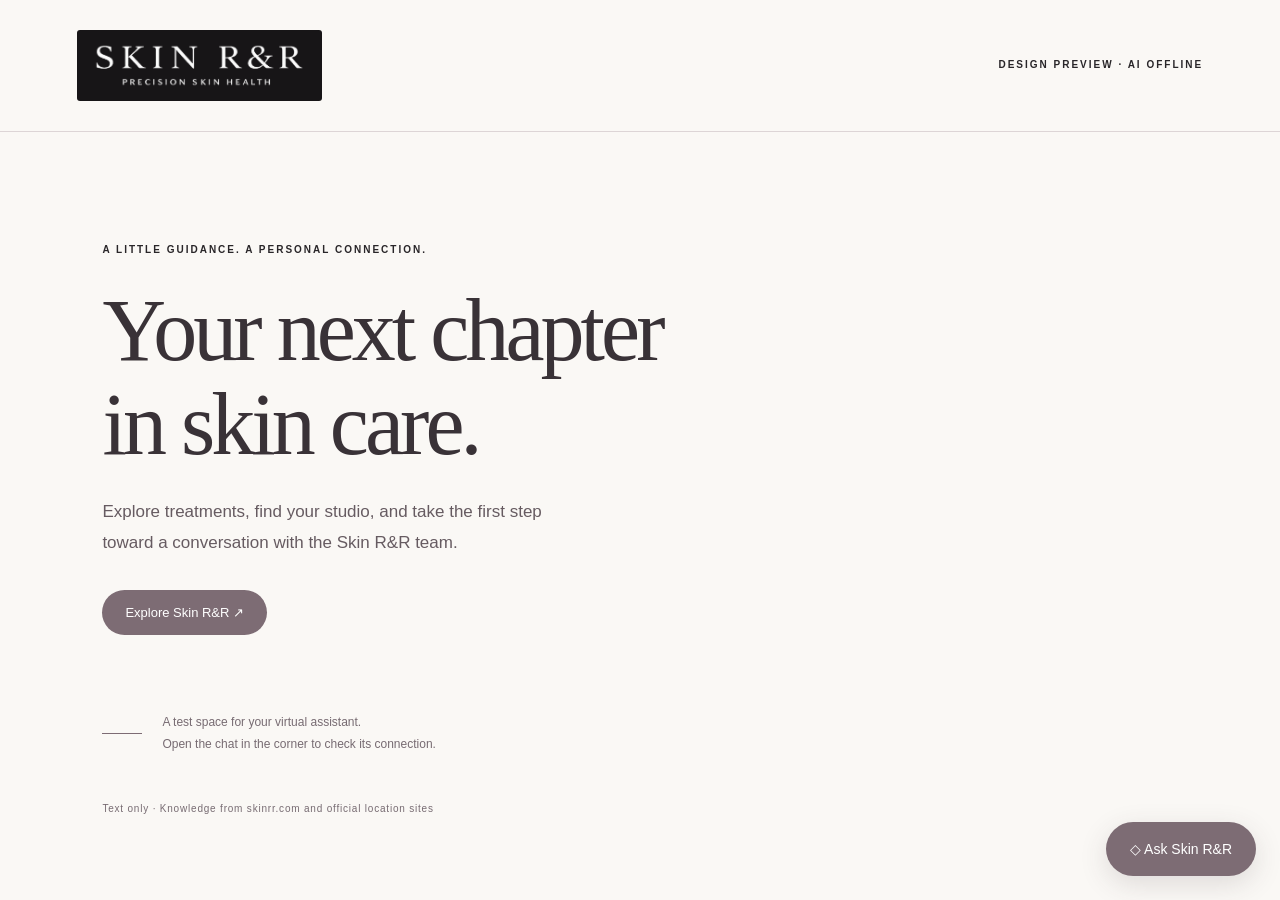
==== index.html @ d3ac8934 "Publish Skin R&R branded preview and complete local source" ====
<!doctype html><html lang="en"><head><meta charset="utf-8"><meta name="viewport" content="width=device-width, initial-scale=1, viewport-fit=cover"><title>Skin R&R · Assistant Studio</title><link rel="stylesheet" href="./widget.css"></head><body>
<header class="site-header"><a class="wordmark logo-wordmark" href="https://skinrr.com/"><img src="./logo.png" alt="Skin R&R — Precision Skin Health"></a><span class="eyebrow">DESIGN PREVIEW · AI OFFLINE</span></header>
<main class="demo"><p class="eyebrow">A LITTLE GUIDANCE. A PERSONAL CONNECTION.</p><h1>Your next chapter<br>in skin care.</h1><p class="intro">Explore treatments, find your studio, and take the first step toward a conversation with the Skin R&R team.</p><a class="pill" href="https://skinrr.com/">Explore Skin R&R ↗</a><div class="demo-note"><span class="small-rule"></span><p>A test space for your virtual assistant.<br>Open the chat in the corner to check its connection.</p></div><p class="privacy-note">Text only · Knowledge from skinrr.com and official location sites</p></main>
<script src="./widget.js" defer></script></body></html>
---- widget.css ----
:root{--bg:#faf8f5;--ink:#292629;--accent:#7d6c74;--body:Arial,sans-serif;--display:Georgia,serif;color-scheme:light}
*{box-sizing:border-box}[hidden]{display:none!important}
body{margin:0;background:var(--bg);color:var(--ink);font-family:var(--body)}button,input{font:inherit}button,a,input{-webkit-tap-highlight-color:transparent}button{cursor:pointer}button:disabled{cursor:wait;opacity:.55}:focus-visible{outline:3px solid var(--accent);outline-offset:4px}a{color:var(--accent);text-underline-offset:4px}
.site-header{padding:30px 6vw;display:flex;justify-content:space-between;align-items:center;border-bottom:1px solid #ddd5d6}.wordmark{font:32px var(--display);color:var(--ink);text-decoration:none}.wordmark span{color:var(--accent)}.eyebrow{font-size:10px;letter-spacing:.2em;font-weight:600;line-height:1.8}.demo{padding:11vh 8vw 4rem;max-width:1100px}.demo h1{font:clamp(48px,7vw,88px)/1.07 var(--display);font-weight:400;margin:25px 0;color:#393237;letter-spacing:-.045em}.intro{max-width:440px;font-size:17px;line-height:1.8;color:#665b61}.pill{display:inline-block;padding:15px 23px;border-radius:30px;background:var(--accent);color:white;text-decoration:none;font-size:13px;margin-top:15px}.demo-note{display:flex;gap:20px;align-items:center;margin-top:65px;font-size:12px;line-height:1.8;color:#776b72}.small-rule{width:40px;height:1px;background:var(--accent)}.privacy-note{font-size:10px;letter-spacing:.08em;color:#776b72;margin-top:35px}
.launcher{position:fixed;right:max(24px,env(safe-area-inset-right));bottom:max(24px,env(safe-area-inset-bottom));border:0;border-radius:50px;background:var(--accent);color:white;padding:19px 24px;box-shadow:0 8px 28px #46333d26;font-size:14px;display:flex;gap:12px;align-items:center}.launcher svg{width:21px;height:21px}.panel{position:fixed;right:24px;bottom:98px;width:390px;height:min(640px,calc(100dvh - 125px));background:#fffdfb;border:1px solid #e1d9dd;border-radius:22px;box-shadow:0 16px 70px #3a283122;display:flex;flex-direction:column;overflow:hidden;animation:appear .18s ease-out;z-index:10}.chat-header{display:flex;gap:10px;padding:19px 18px 16px;align-items:center;border-bottom:1px solid #eee6e8}.brand-icon{width:37px;height:37px;background:#eee7e9;border-radius:50%;display:grid;place-items:center;font:20px var(--display);color:var(--accent);flex-shrink:0}.brand-icon img{max-width:30px;max-height:30px}.chat-heading{flex:1}.chat-heading h2{font-size:14px;margin:0 0 6px}.chat-heading p{font-size:10px;color:#72656d;margin:0}.icon-button{border:0;background:transparent;color:var(--ink);padding:8px;border-radius:8px;font-size:19px;min-width:34px;min-height:34px}.icon-button:hover{background:#eee7e9}.messages{flex:1;min-height:0;overflow-y:auto;overscroll-behavior:contain;padding:20px 17px;scroll-behavior:smooth}.message{max-width:95%;font-size:13px;line-height:1.7;margin:0 0 17px}.message .bubble{white-space:pre-wrap;overflow-wrap:anywhere;border-radius:14px 14px 14px 3px;padding:13px 15px;background:#f2eded}.message.user{margin-left:auto}.user .bubble{background:var(--accent);color:white;border-radius:14px 14px 3px 14px}.speaker{font-size:9px;letter-spacing:.08em;text-transform:uppercase;margin-bottom:6px;color:#756a70}.user .speaker{text-align:right}.sources{display:flex;flex-wrap:wrap;gap:7px;margin-top:9px}.sources a{font-size:11px;line-height:1.5}.suggestions{display:grid;gap:8px;margin:18px 0}.suggestions button{text-align:left;border:1px solid #d9cdd3;padding:11px 13px;border-radius:9px;background:transparent;color:#594a52;font-size:12px}.suggestions button:hover{background:#f2eded}.chat-footer{border-top:1px solid #eee6e8;padding:12px 15px max(12px,env(safe-area-inset-bottom))}.compose{display:flex;gap:7px;align-items:center}.compose input{min-width:0;flex:1;background:#f6f2f3;border:1px solid #e1d8dc;border-radius:12px;padding:13px;color:var(--ink);font-size:16px}.send{border:0;border-radius:12px;background:var(--accent);color:white;min-width:42px;height:44px;font-size:20px}.chat-disclosure{font-size:9px;line-height:1.5;color:#766b71;margin:9px 0 0}.status{font-size:11px;color:#675961;padding:8px 17px;background:#f7f1f3;margin:0;line-height:1.5}.error{color:#813f4d}.typing{color:#76606b;font-size:12px;padding-bottom:10px}.embed-page{background:transparent}.embed-page .panel{right:0;bottom:0;width:100%;height:100dvh;border-radius:16px}.embed-page .launcher{right:4px;bottom:4px}
@keyframes appear{from{opacity:0;transform:translateY(8px)}to{opacity:1;transform:translateY(0)}}@media(max-width:600px){.site-header{padding:23px}.site-header .eyebrow{font-size:8px}.demo{padding:9vh 26px 120px}.demo h1{font-size:56px}.panel{right:8px;bottom:8px;width:calc(100% - 16px);height:calc(100dvh - 16px);max-height:800px;border-radius:18px}.launcher{right:16px;bottom:max(16px,env(safe-area-inset-bottom))}.chat-header{padding-top:max(17px,env(safe-area-inset-top))}.demo-note{margin-top:40px}}@media(prefers-reduced-motion:reduce){*,*::before,*::after{animation:none!important;scroll-behavior:auto!important;transition:none!important}}
.logo-wordmark{width:245px;background:#171517;padding:12px 16px;border-radius:3px;line-height:0}.logo-wordmark img{width:100%;height:auto}.brand-icon.with-logo{width:100px;height:38px;background:#171517;border-radius:4px}.brand-icon.with-logo img{max-width:90px;max-height:28px}.preview-links{margin-top:16px}@media(max-width:600px){.logo-wordmark{width:180px}.site-header .eyebrow{max-width:90px;text-align:right}.brand-icon.with-logo{width:77px}.brand-icon.with-logo img{max-width:70px}.chat-heading h2{font-size:12px}}
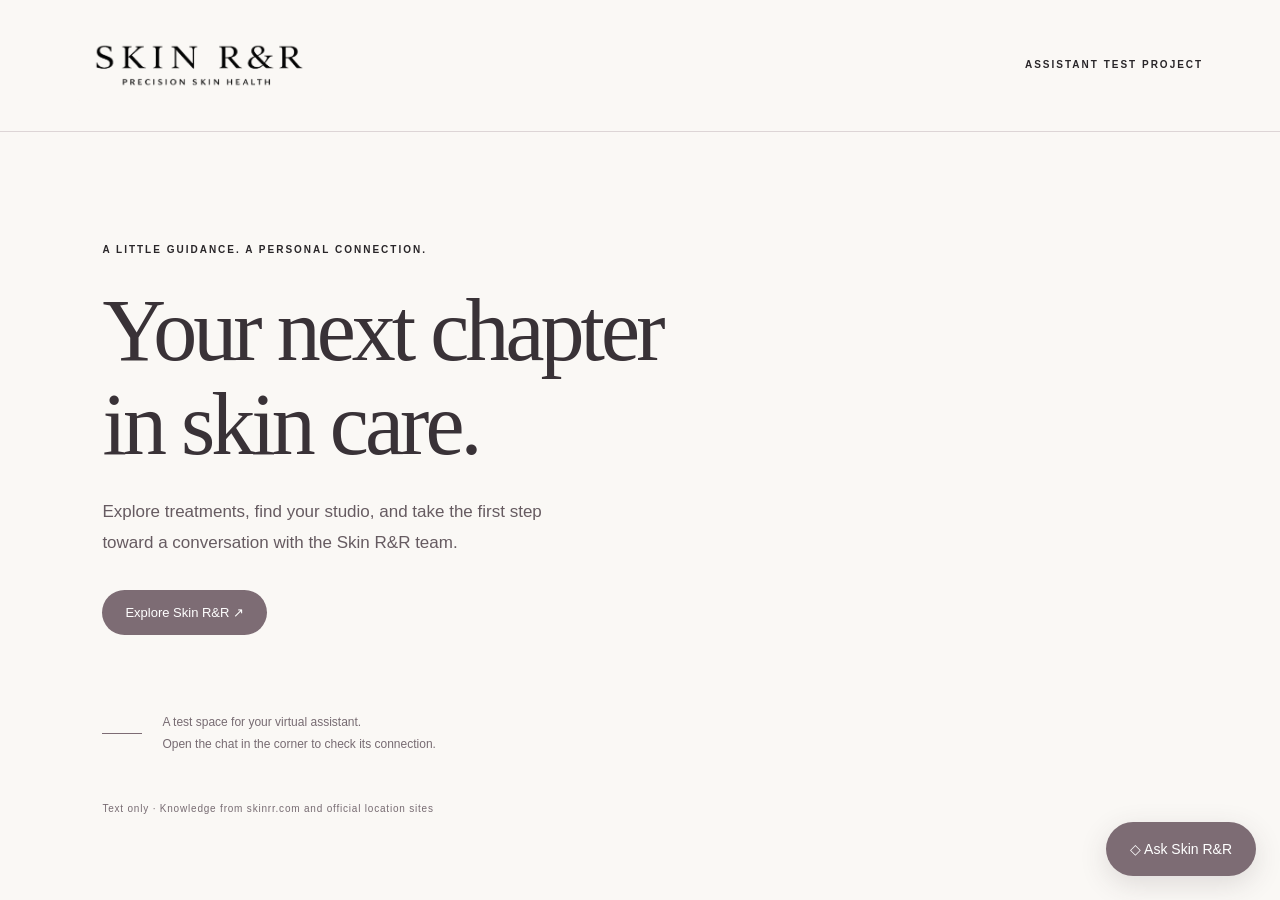
==== commit 856192a5: "Connect the assistant to the free Cloudflare AI provider" ====
--- a/index.html
+++ b/index.html
@@ -1,4 +1,4 @@
 <!doctype html><html lang="en"><head><meta charset="utf-8"><meta name="viewport" content="width=device-width, initial-scale=1, viewport-fit=cover"><title>Skin R&R · Assistant Studio</title><link rel="stylesheet" href="./widget.css"></head><body>
-<header class="site-header"><a class="wordmark logo-wordmark" href="https://skinrr.com/"><img src="./logo.png" alt="Skin R&R — Precision Skin Health"></a><span class="eyebrow">DESIGN PREVIEW · AI OFFLINE</span></header>
+<header class="site-header"><a class="wordmark logo-wordmark" href="https://skinrr.com/"><img src="./logo.png" alt="Skin R&R — Precision Skin Health"></a><span class="eyebrow">ASSISTANT TEST PROJECT</span></header>
 <main class="demo"><p class="eyebrow">A LITTLE GUIDANCE. A PERSONAL CONNECTION.</p><h1>Your next chapter<br>in skin care.</h1><p class="intro">Explore treatments, find your studio, and take the first step toward a conversation with the Skin R&R team.</p><a class="pill" href="https://skinrr.com/">Explore Skin R&R ↗</a><div class="demo-note"><span class="small-rule"></span><p>A test space for your virtual assistant.<br>Open the chat in the corner to check its connection.</p></div><p class="privacy-note">Text only · Knowledge from skinrr.com and official location sites</p></main>
 <script src="./widget.js" defer></script></body></html>
--- a/widget.css
+++ b/widget.css
@@ -5,3 +5,4 @@
 .launcher{position:fixed;right:max(24px,env(safe-area-inset-right));bottom:max(24px,env(safe-area-inset-bottom));border:0;border-radius:50px;background:var(--accent);color:white;padding:19px 24px;box-shadow:0 8px 28px #46333d26;font-size:14px;display:flex;gap:12px;align-items:center}.launcher svg{width:21px;height:21px}.panel{position:fixed;right:24px;bottom:98px;width:390px;height:min(640px,calc(100dvh - 125px));background:#fffdfb;border:1px solid #e1d9dd;border-radius:22px;box-shadow:0 16px 70px #3a283122;display:flex;flex-direction:column;overflow:hidden;animation:appear .18s ease-out;z-index:10}.chat-header{display:flex;gap:10px;padding:19px 18px 16px;align-items:center;border-bottom:1px solid #eee6e8}.brand-icon{width:37px;height:37px;background:#eee7e9;border-radius:50%;display:grid;place-items:center;font:20px var(--display);color:var(--accent);flex-shrink:0}.brand-icon img{max-width:30px;max-height:30px}.chat-heading{flex:1}.chat-heading h2{font-size:14px;margin:0 0 6px}.chat-heading p{font-size:10px;color:#72656d;margin:0}.icon-button{border:0;background:transparent;color:var(--ink);padding:8px;border-radius:8px;font-size:19px;min-width:34px;min-height:34px}.icon-button:hover{background:#eee7e9}.messages{flex:1;min-height:0;overflow-y:auto;overscroll-behavior:contain;padding:20px 17px;scroll-behavior:smooth}.message{max-width:95%;font-size:13px;line-height:1.7;margin:0 0 17px}.message .bubble{white-space:pre-wrap;overflow-wrap:anywhere;border-radius:14px 14px 14px 3px;padding:13px 15px;background:#f2eded}.message.user{margin-left:auto}.user .bubble{background:var(--accent);color:white;border-radius:14px 14px 3px 14px}.speaker{font-size:9px;letter-spacing:.08em;text-transform:uppercase;margin-bottom:6px;color:#756a70}.user .speaker{text-align:right}.sources{display:flex;flex-wrap:wrap;gap:7px;margin-top:9px}.sources a{font-size:11px;line-height:1.5}.suggestions{display:grid;gap:8px;margin:18px 0}.suggestions button{text-align:left;border:1px solid #d9cdd3;padding:11px 13px;border-radius:9px;background:transparent;color:#594a52;font-size:12px}.suggestions button:hover{background:#f2eded}.chat-footer{border-top:1px solid #eee6e8;padding:12px 15px max(12px,env(safe-area-inset-bottom))}.compose{display:flex;gap:7px;align-items:center}.compose input{min-width:0;flex:1;background:#f6f2f3;border:1px solid #e1d8dc;border-radius:12px;padding:13px;color:var(--ink);font-size:16px}.send{border:0;border-radius:12px;background:var(--accent);color:white;min-width:42px;height:44px;font-size:20px}.chat-disclosure{font-size:9px;line-height:1.5;color:#766b71;margin:9px 0 0}.status{font-size:11px;color:#675961;padding:8px 17px;background:#f7f1f3;margin:0;line-height:1.5}.error{color:#813f4d}.typing{color:#76606b;font-size:12px;padding-bottom:10px}.embed-page{background:transparent}.embed-page .panel{right:0;bottom:0;width:100%;height:100dvh;border-radius:16px}.embed-page .launcher{right:4px;bottom:4px}
 @keyframes appear{from{opacity:0;transform:translateY(8px)}to{opacity:1;transform:translateY(0)}}@media(max-width:600px){.site-header{padding:23px}.site-header .eyebrow{font-size:8px}.demo{padding:9vh 26px 120px}.demo h1{font-size:56px}.panel{right:8px;bottom:8px;width:calc(100% - 16px);height:calc(100dvh - 16px);max-height:800px;border-radius:18px}.launcher{right:16px;bottom:max(16px,env(safe-area-inset-bottom))}.chat-header{padding-top:max(17px,env(safe-area-inset-top))}.demo-note{margin-top:40px}}@media(prefers-reduced-motion:reduce){*,*::before,*::after{animation:none!important;scroll-behavior:auto!important;transition:none!important}}
 .logo-wordmark{width:245px;background:#171517;padding:12px 16px;border-radius:3px;line-height:0}.logo-wordmark img{width:100%;height:auto}.brand-icon.with-logo{width:100px;height:38px;background:#171517;border-radius:4px}.brand-icon.with-logo img{max-width:90px;max-height:28px}.preview-links{margin-top:16px}@media(max-width:600px){.logo-wordmark{width:180px}.site-header .eyebrow{max-width:90px;text-align:right}.brand-icon.with-logo{width:77px}.brand-icon.with-logo img{max-width:70px}.chat-heading h2{font-size:12px}}
+.logo-wordmark,.brand-icon.with-logo{background:var(--bg)}
